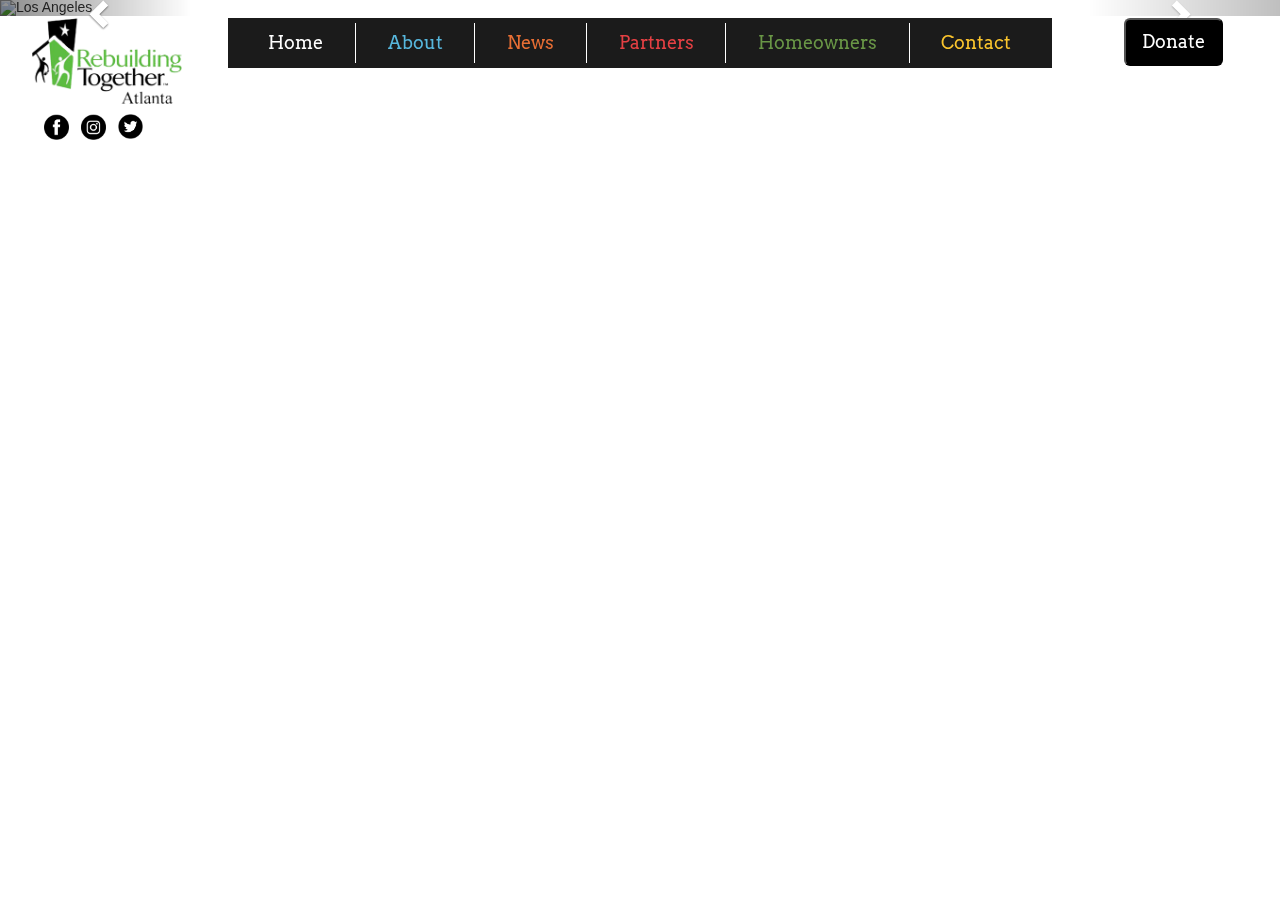
==== index.html @ 1a8e3080 "More changes to index.html and index.css" ====
<!-- start of header section that will be replaced with
a header.php wordpress thing when I we change these html pages into php -->
<!DOCTYPE html>
<html>
<head>
    <title>Rebuilding Together</title>
    <meta charset="utf-8">
    <meta name="viewport" content="width=device-width, initial-scale=1">
    <link rel="icon" href="./img/favicon.png" title="Logo">
    <link href="https://fonts.googleapis.com/css?family=Arvo:400,700" rel="stylesheet">
    <link rel="stylesheet" href="https://maxcdn.bootstrapcdn.com/bootstrap/3.3.7/css/bootstrap.min.css">
    <link rel="stylesheet" href="css/index.css" type="text/css"/>
    <script src="https://ajax.googleapis.com/ajax/libs/jquery/3.2.1/jquery.min.js"></script>
    <script src="https://maxcdn.bootstrapcdn.com/bootstrap/3.3.7/js/bootstrap.min.js"></script>
    <script type="text/javascript" src="js/index.js"></script>
</head>
<body>
    <header>
        <div class="row" id="navrow">
            <div class="col-sm-2">
                <div id="logo-social">
                    <img src="img/clearlogo.png" id="logo">
                    <a href="https://www.facebook.com/RTAtlanta/"><img src="img/facebook.png"  class="social_media"></a>
                    <a href="https://www.instagram.com/RTAtlanta/"><img src="img/instagram.png" class="social_media"></a>
                    <a href="https://twitter.com/rtatlanta"><img src="img/twitter.png" class="social_media"></a>
                </div>
            </div>
            <div class="col-sm-8">
                <nav class="navbar" id="navbar">
                    <div class="container-fluid">
                        <div class="navbar-header" style="display: none">
                            <div class="row" style="margin-left: 5.5vw; width: 150px; height: auto" id="sm_photos">
                                <a href="https://www.facebook.com/RTAtlanta/"><img src="img/facebook.png"  class="social_media"></a>
                                <a href="https://www.instagram.com/RTAtlanta/"><img src="img/instagram.png" class="social_media"></a>
                                <a href="https://twitter.com/rtatlanta"><img src="img/twitter.png" class="social_media"></a>
                            </div>
                        </div>
                        <!-- <img src="img/rebuildingtogetheratlantalogo.png" id="mobile-logo"> -->
                        <button type="button" class="navbar-toggle" data-toggle="collapse" id="burger" data-target="#navMenu">
                            <span class="icon-bar"></span>
                            <span class="icon-bar"></span>
                            <span class="icon-bar"></span>
                        </button>
                    </div>
                    <div class="collapse navbar-collapse" id="navMenu">
                        <ul class="nav navbar-nav">
                            <li><a href="index.html" class="home">Home</a></li>
                            <li class="divider"></li>
                            <li class="dropdown">
                                <a href="about-us.html" class="about">About</a>
                                <ul class="dropdown-menu">
                                    <li><a href="#">Safe and Healthy Homes</a></li>
                                    <li><a href="#">Board of Directors</a></li>
                                </ul>
                            </li>
                            <li class="divider"></li>
                            <li><a href="news.html" class="news">News</a></li>
                            <li class="divider"></li>
                            <li class="dropdown">
                                <a href="partners.html" class="partners">Partners</a>
                                <ul class="dropdown-menu">
                                    <li><a href="#">Corporate Partners</a></li>
                                    <li><a href="#">Become a Partner</a></li>
                                </ul>
                            </li>
                            <li class="divider"></li>
                            <li class="dropdown">
                                <a href="homeowners.html" class="homeowners">Homeowners</a>
                                <ul class="dropdown-menu">
                                    <li><a href="#">Meet the Faces</a></li>
                                    <li><a href="#">Application</a></li>
                                </ul>
                            </li>
                            <li class="divider"></li>
                            <li><a href="contact.html" class="contact">Contact</a></li>
                        </ul>
                    </div>
                </nav>
            </div>
            <div class="col-sm-2 text-center">
                <button type="button" class="btn-lg" id="donate-button">Donate</button>
            </div>
        </div>
        <!-- <h1 class="backsplashtext news">News</h1> -->
        <!-- <img src="img/Background.png" id="background"> -->
        <div class="carousel">
            <!-- <h2>Carousel Example</h2>   -->
            <div id="myCarousel" class="carousel slide" data-ride="carousel">
                <!-- Indicators -->
                <ol class="carousel-indicators">
                    <li data-target="#myCarousel" data-slide-to="0" class="active"></li>
                    <li data-target="#myCarousel" data-slide-to="1"></li>
                    <li data-target="#myCarousel" data-slide-to="2"></li>
                </ol>

                <!-- Wrapper for slides -->
                <div class="carousel-inner">
                    <div class="item active">
                        <img src="img/home1.png" alt="Los Angeles" style="width:100%;">
                    </div>

                    <div class="item">
                        <img src="img/news_bg.png" alt="Chicago" style="width:100%;">
                    </div>
                
                    <div class="item">
                        <img src="ny.jpg" alt="New york" style="width:100%;">
                    </div>
                </div>

                <!-- Left and right controls -->
                <a class="left carousel-control" href="#myCarousel" data-slide="prev">
                    <span class="glyphicon glyphicon-chevron-left"></span>
                    <span class="sr-only">Previous</span>
                </a>
                <a class="right carousel-control" href="#myCarousel" data-slide="next">
                    <span class="glyphicon glyphicon-chevron-right"></span>
                    <span class="sr-only">Next</span>
                </a>
            </div>
        </div>
    </header>
</body>
</html>
---- css/index.css ----
/*
    Theme Name: GT Bits of Good
    Author: GT Bits of Good
    Description: Theme for Rebuilding Together Atlanta
    ******************************************************************
    I think I will eventually have to compile these css files into one
    monolithic css file, so try to be as specific as possible when referencing
    tags (use id's and classes instead of just refering to all tags of a certain
    type whenever possible.)
*/

#logo-social {
    margin: auto;
    width: 150px;
}
/* Color definitions */

a.home {
    color: #FFFFFF;
}
a.about {
    color: #57B7DD;
}
a.news {
    color: #E76E34;
}
a.partners {
    color: #E44043;
}
a.homeowners {
    color: #699646;
}
a.contact {
    color: #FBC52D;
}

#navbar {
    border: 0;
    border-radius: 0;
    background-color: #1B1B1B;
    font-family: "Arvo", Courier;
    font-weight: 500;
    font-size: 1.3em;
}

header {
    position: relative;
}


.news-section {
    float: left;
}
.twitter {
    float: right;
}

.carousel {
    width: 100%;
    padding: 0;
}

#navrow {
    position: absolute;
    z-index: 3;
    width: 100%;
    margin: 2vh 0px 0px 0px;
}
#background {
    width: 100%;
}
#greenBar {
    width: 100%;
}
#meetOurPartners {
    margin: auto;
    text-align: center;
    color: red;
}

.backsplash {
    max-width: 100%;
    position: relative;
    text-align: center;
    color: black;
}

/* backsplash title text*/
.backsplashtext {
    position: absolute;
    top: 50%;
    left: 50%;
    transform: translate(-50%, -50%);
    font-family: "Arvo", Courier, serif;
    font-size: 7vw;
    text-decoration: none;
}
.backsplashtext.news {
    border-bottom: 5px solid #E76E34;
    border-top: 5px solid #E76E34;
}

.headerbox {
    position: relative;
}
.navbar .navbar-nav {
    display: flex;
    float: none;
    vertical-align: top;
}
.navbar-collapse {
    padding: 0px;
}
nav ul {
    justify-content: space-around;
}
.divider {
    margin: 5px 0px 5px 0px;
    border-left: 1px solid #FFFFFF;
}
#donate-button {
    font-family: "Arvo";
    margin-left: auto;
    margin-right: auto;
    background-color: black;
    color: white;
}
#logo {
    /*float: left;*/
    
    width: inherit;
}
/*li:not(:last-child) {
    border-right:solid 1px #fff; // This will not give border to last li element
}*/

.social_media {
    margin-top: 10px;
    float: left;
    height: auto;
    width: 25px;
    margin-left: 12px;
    /*position: fixed;*/
}
@media (max-width: 768px) {
    header {
        margin-top: 0px;
    }
    .navbar-header {
        float: none;
    }
    .navbar-toggle {
        display: block;
    }
    .navbar-collapse {
        border-top: 1px solid transparent;
        box-shadow: inset 0 1px 0 rgba(255, 255, 255, 0.1);
    }
    .navbar-collapse.collapse {
        display: none!important;
    }
    .navbar-nav {
        float: none!important;
        margin: 7.5px -15px;
    }
    .navbar-nav>li {
        float: none;
    }
    .navbar-nav>li>a {
        padding-top: 10px;
        padding-bottom: 10px;
    }
    .navbar-text {
        float: none;
        margin: 15px 0;
    }
    /* since 3.1.0 */
    
    .navbar-collapse.collapse.in {
        display: block!important;
    }
    .collapsing {
        overflow: hidden!important;
    }
    #logo,
    #donate_button,
    .social_media {
        display: none;
    }
    .navbar .navbar-nav {
        display: block;
        margin: 0px;
    }
    #navbar {
        margin: 0;
        background-color: white;
    }
    #navMenu {
        background-color: black;
    }
    #burger {
        margin-top: 20px;
        background-color: black;
    }
}
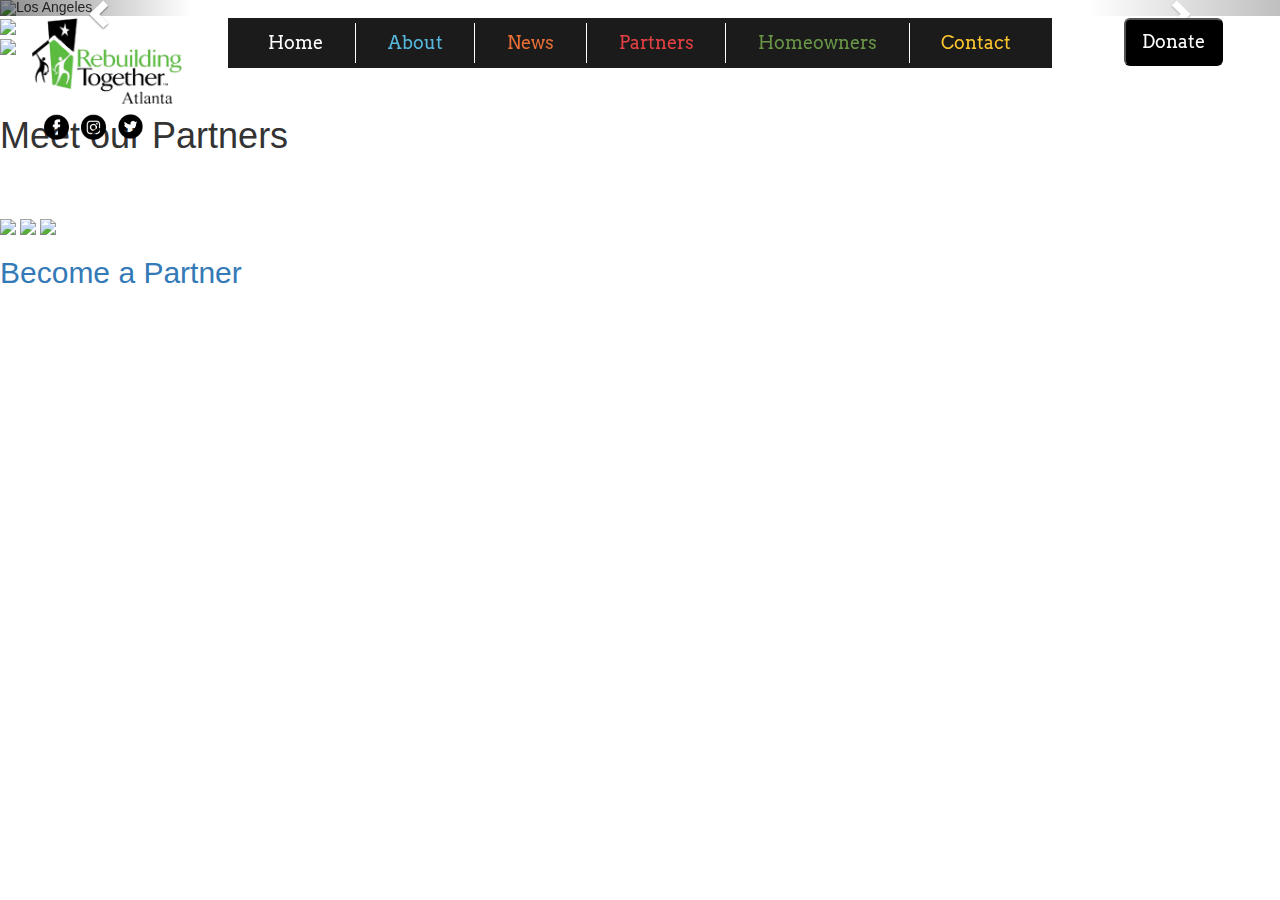
==== commit 971a5e2c: "Update index.html" ====
--- a/index.html
+++ b/index.html
@@ -120,5 +120,27 @@
             </div>
         </div>
     </header>
+   
+    <div>
+        <img src="img/HomeBackground.png" id="background">
+    </div>
+    <div>
+        <img src="img/greenBar.png" id="greenBar">
+    </div>
+    <div>
+        <p><br></br></p>
+        <h1 class="redheaders">Meet our Partners</h2>
+        <p><br></br></p>
+    </div>
+    <div id="partnersLinks">
+        <a href="https://www.homedepot.com/" target="_blank"><img src="img/HomeDepot_Logo.png"> </a>
+        <a href="https://www.cbre.us/" target="_blank"><img src="img/CBRE_Logo.png"> </a>
+        <a href="http://www.walshgroup.com/" target="_blank"><img src="img/Archer_Western_Logo.png"> </a>
+    </div>
+    <div id="BecomeAPartner">
+        <a href="#"><h2>Become a Partner</h2></a>
+    </div>
+    <div id="bottomofpage">
+    </div>
 </body>
 </html>
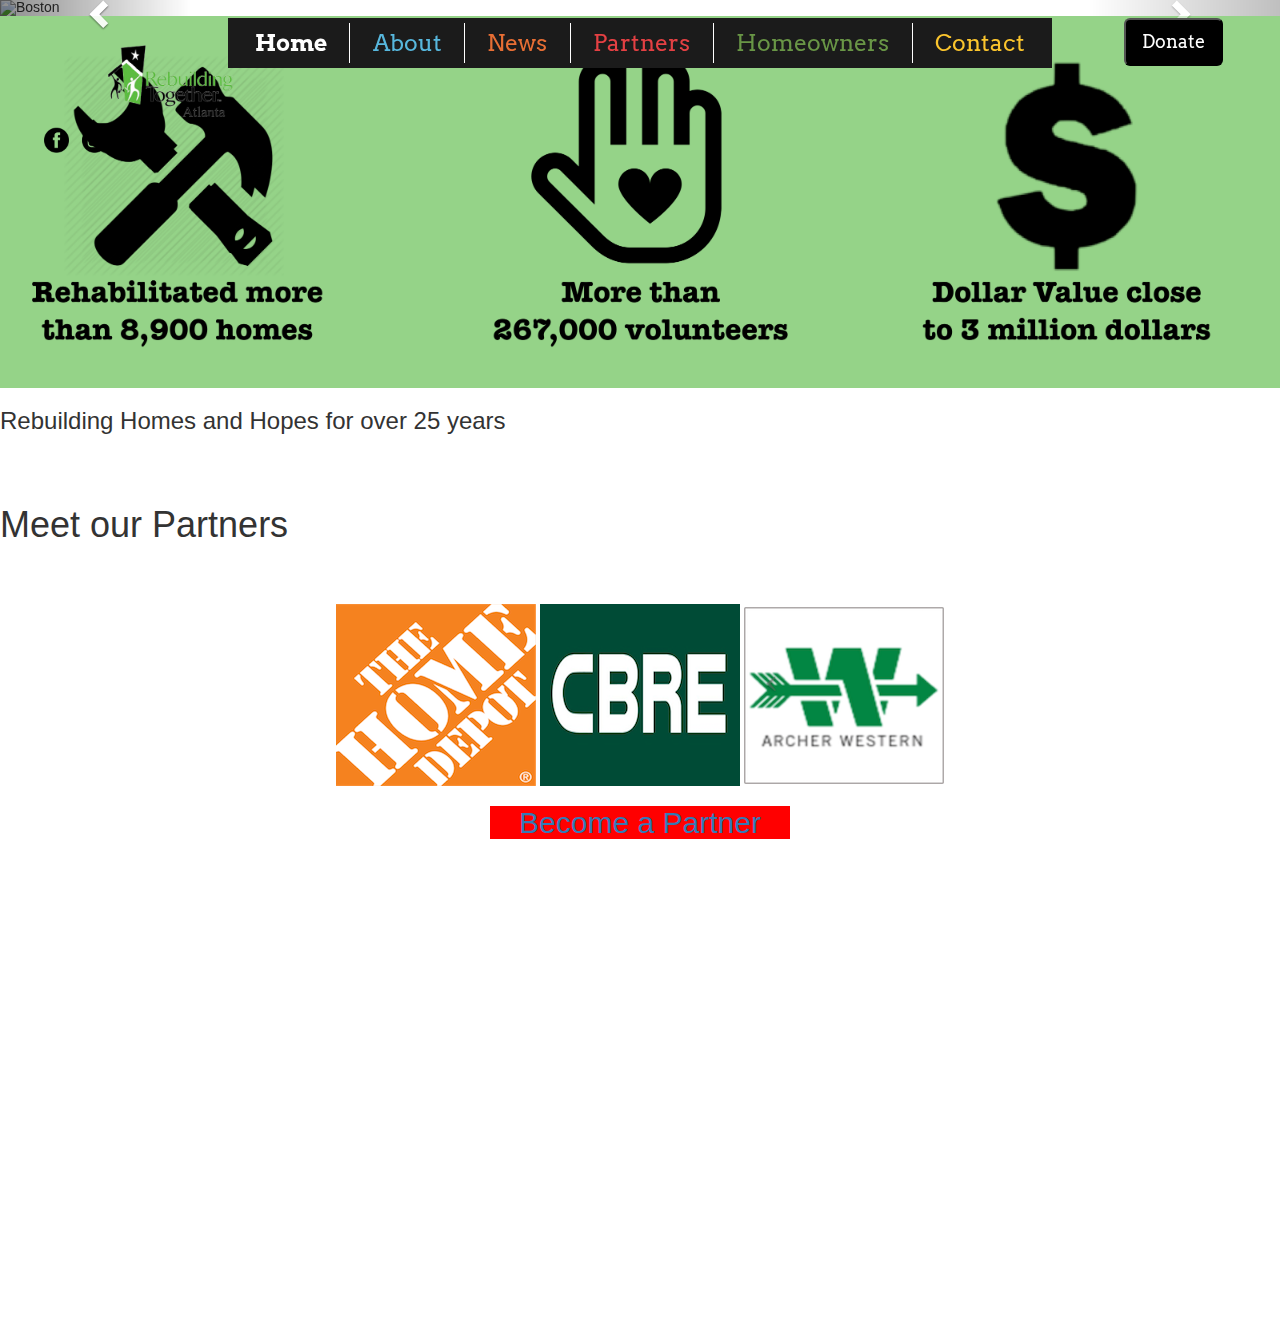
==== commit 4b2d12ce: "Update index.html" ====
--- a/index.html
+++ b/index.html
@@ -44,7 +44,7 @@
                     </div>
                     <div class="collapse navbar-collapse" id="navMenu">
                         <ul class="nav navbar-nav">
-                            <li><a href="index.html" class="home">Home</a></li>
+                            <li><a href="index.html" class="home" style="font-weight: bold;">Home</a></li>
                             <li class="divider"></li>
                             <li class="dropdown">
                                 <a href="about-us.html" class="about">About</a>
@@ -96,15 +96,15 @@
                 <!-- Wrapper for slides -->
                 <div class="carousel-inner">
                     <div class="item active">
-                        <img src="img/home1.png" alt="Los Angeles" style="width:100%;">
+                        <img src="img/rebuilding-together-image-home.png" alt="Boston" style="width:100%;">
                     </div>
 
                     <div class="item">
                         <img src="img/news_bg.png" alt="Chicago" style="width:100%;">
                     </div>
-                
+
                     <div class="item">
-                        <img src="ny.jpg" alt="New york" style="width:100%;">
+                        <img src="img/Background.png" alt="Los Angeles" style="width:100%;">
                     </div>
                 </div>
 
@@ -120,16 +120,19 @@
             </div>
         </div>
     </header>
-   
-    <div>
+
+    <!-- <div>
         <img src="img/HomeBackground.png" id="background">
-    </div>
+    </div> -->
     <div>
         <img src="img/greenBar.png" id="greenBar">
     </div>
     <div>
+        <h3 id="homepageTitleOnImage">Rebuilding Homes and Hopes for over 25 years</h3>
+    </div>
+    <div>
         <p><br></br></p>
-        <h1 class="redheaders">Meet our Partners</h2>
+        <h1 class="meetOurPartners">Meet our Partners</h2>
         <p><br></br></p>
     </div>
     <div id="partnersLinks">
--- a/css/index.css
+++ b/css/index.css
@@ -202,4 +202,95 @@
         margin-top: 20px;
         background-color: black;
     }
-}+}
+
+nav ul {
+  list-style: none;
+  margin: 0 2px;
+  margin-top: 0;
+  padding: 0;
+  display: flex;
+  justify-content: space-around;
+  font-size: 125%;
+}
+
+#donate_button {
+    float: right;
+    margin: 4vh 8vw;
+    background-color: black;
+    color: white;
+}
+
+#logo {
+    float: left;
+    width: 125px;
+    height: auto;
+    margin: 3vh 6vw 0vh 6vw;
+}
+
+
+.social_media {
+    margin-top: 10px;
+    float: left;
+    height: auto;
+    width: 25px;
+    margin-left: 1vw;
+}
+
+
+
+
+#background {
+
+    width: 100%;
+
+
+}
+
+
+#greenBar {
+    margin: auto;
+    width: 100%;
+
+}
+
+
+.redheaders {
+
+    margin: auto;
+
+    text-align: center;
+
+    color: red;
+
+    font-size: 50px;
+
+}
+
+#celebrating25 {
+
+    margin-top: 50px;
+    margin-bottom: 50px;
+    text-align: center;
+
+    color: red;
+
+    font-size: 80px;
+}
+
+#partnersLinks {
+    text-align: center;
+    margin: 10px;
+
+}
+#BecomeAPartner {
+    background-color: red;
+    text-align: center;
+    margin: auto;
+    max-width: 300px;
+
+}
+
+#bottomofpage {
+    margin-bottom: 500px;
+}
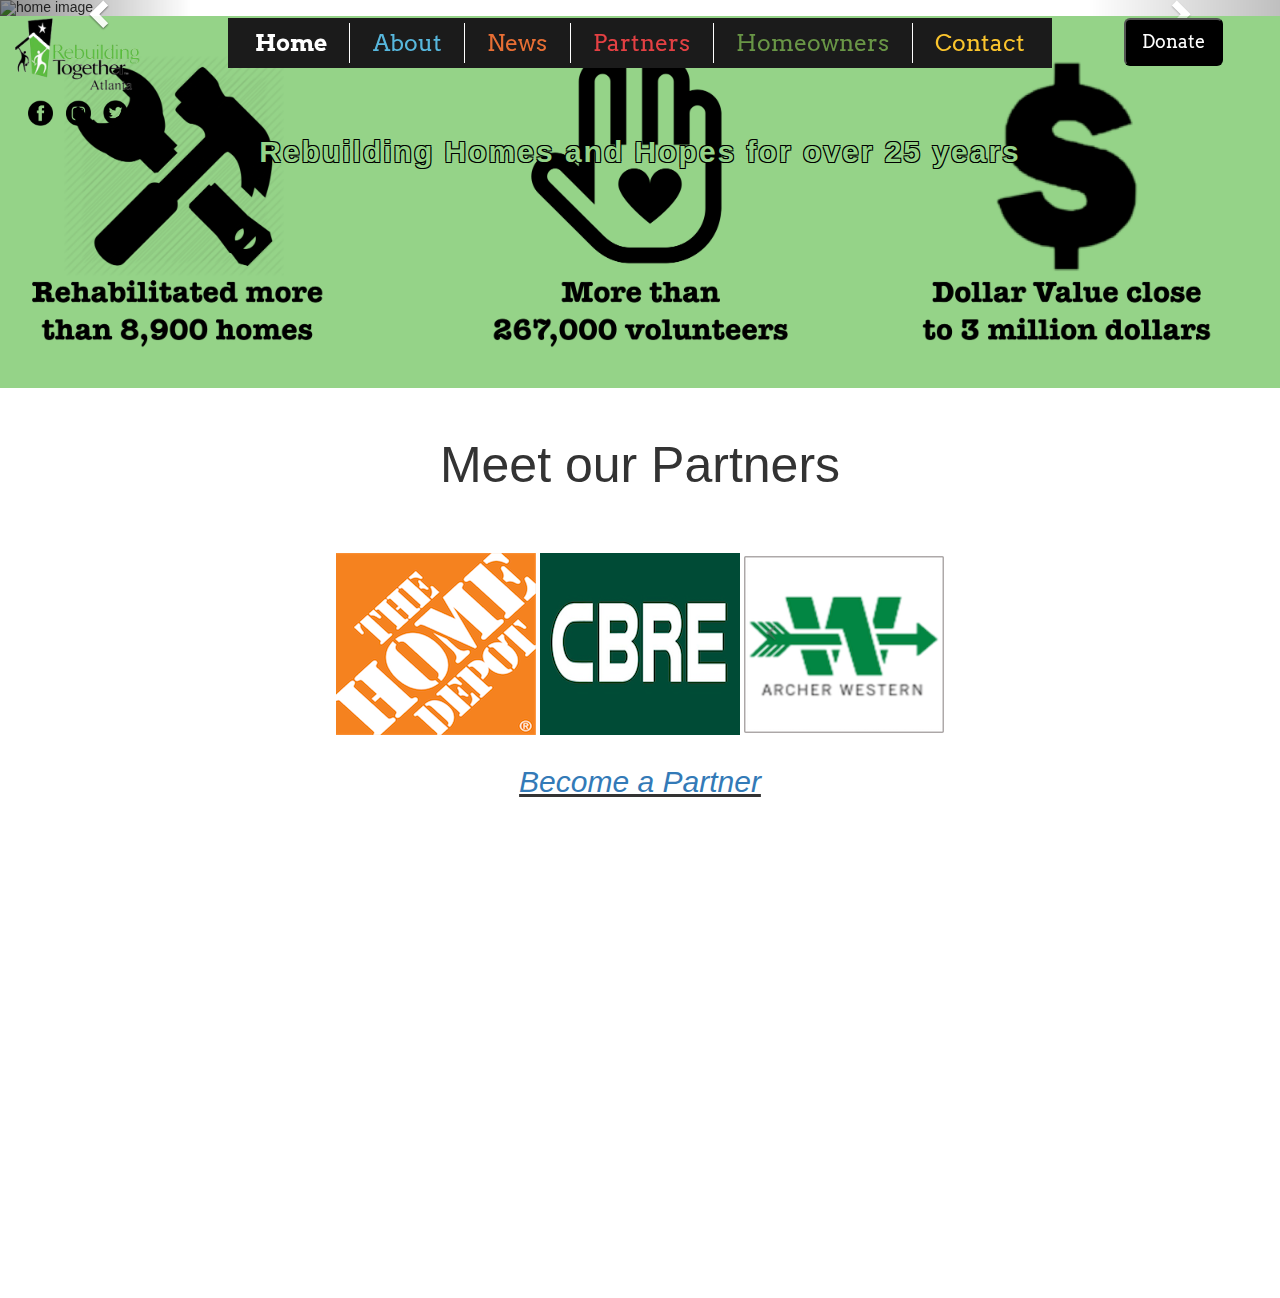
==== commit a5f381fb: "improved responsiveness" ====
--- a/index.html
+++ b/index.html
@@ -25,7 +25,7 @@
                     <a href="https://twitter.com/rtatlanta"><img src="img/twitter.png" class="social_media"></a>
                 </div>
             </div>
-            <div class="col-sm-8">
+            <div class="col-lg-8">
                 <nav class="navbar" id="navbar">
                     <div class="container-fluid">
                         <div class="navbar-header" style="display: none">
@@ -46,39 +46,25 @@
                         <ul class="nav navbar-nav">
                             <li><a href="index.html" class="home" style="font-weight: bold;">Home</a></li>
                             <li class="divider"></li>
-                            <li class="dropdown">
-                                <a href="about-us.html" class="about">About</a>
-                                <ul class="dropdown-menu">
-                                    <li><a href="#">Safe and Healthy Homes</a></li>
-                                    <li><a href="#">Board of Directors</a></li>
-                                </ul>
-                            </li>
+                            <li><a href="about-us.html" class="about">About</a></li>
                             <li class="divider"></li>
                             <li><a href="news.html" class="news">News</a></li>
                             <li class="divider"></li>
-                            <li class="dropdown">
-                                <a href="partners.html" class="partners">Partners</a>
-                                <ul class="dropdown-menu">
-                                    <li><a href="#">Corporate Partners</a></li>
-                                    <li><a href="#">Become a Partner</a></li>
-                                </ul>
-                            </li>
+                            <li><a href="partners.html" class="partners">Partners</a></li>
                             <li class="divider"></li>
-                            <li class="dropdown">
-                                <a href="homeowners.html" class="homeowners">Homeowners</a>
-                                <ul class="dropdown-menu">
-                                    <li><a href="#">Meet the Faces</a></li>
-                                    <li><a href="#">Application</a></li>
-                                </ul>
-                            </li>
+                            <li><a href="homeowners.html" class="homeowners">Homeowners</a></li>
                             <li class="divider"></li>
                             <li><a href="contact.html" class="contact">Contact</a></li>
                         </ul>
                     </div>
                 </nav>
             </div>
-            <div class="col-sm-2 text-center">
-                <button type="button" class="btn-lg" id="donate-button">Donate</button>
+            <div class="col-sm-2 text-center" id="donate">
+                <form action="https://Simplecheckout.authorize.net/payment/CatalogPayment.aspx" method="post" name="PrePage">
+                    <input name="LinkId" type="hidden" value="9c90dbcf-d54f-4571-8c69-280c14cbbba3">
+                    <button type="submit" class="btn-lg" id="donate-button">Donate</button>
+                    <!-- <input src="//content.authorize.net/images/donate-gold.gif" type="image"> -->
+                </form>
             </div>
         </div>
         <!-- <h1 class="backsplashtext news">News</h1> -->
@@ -96,15 +82,15 @@
                 <!-- Wrapper for slides -->
                 <div class="carousel-inner">
                     <div class="item active">
-                        <img src="img/rebuilding-together-image-home.png" alt="Boston" style="width:100%;">
+                        <img src="img/rebuilding-together-image-home.png" alt="home image" style="width:100%;">
                     </div>
 
                     <div class="item">
-                        <img src="img/news_bg.png" alt="Chicago" style="width:100%;">
+                        <img src="img/news_bg.png" alt="people working" style="width:100%;">
                     </div>
 
                     <div class="item">
-                        <img src="img/Background.png" alt="Los Angeles" style="width:100%;">
+                        <img src="img/Background.png" alt="people working" style="width:100%;">
                     </div>
                 </div>
 
@@ -118,6 +104,9 @@
                     <span class="sr-only">Next</span>
                 </a>
             </div>
+            <div class="titleText">
+                <h2 id="homepageTitleOnImage">Rebuilding Homes and Hopes for over 25 years</h2>
+            </div>
         </div>
     </header>
 
@@ -126,9 +115,6 @@
     </div> -->
     <div>
         <img src="img/greenBar.png" id="greenBar">
-    </div>
-    <div>
-        <h3 id="homepageTitleOnImage">Rebuilding Homes and Hopes for over 25 years</h3>
     </div>
     <div>
         <p><br></br></p>
--- a/css/index.css
+++ b/css/index.css
@@ -9,6 +9,7 @@
     type whenever possible.)
 */
 
+
 #logo-social {
     margin: auto;
     width: 150px;
@@ -33,6 +34,20 @@
 a.contact {
     color: #FBC52D;
 }
+
+/*li:hover {
+    background-color: RED;
+    color: RED;
+}*/
+
+.navbar .nav li > a:hover {
+    text-decoration: underline;
+    background-color: transparent;
+}
+
+/*.nav li:hover{background-color: black}*/
+
+.nav li:hover { color: BLACK !important; }
 
 #navbar {
     border: 0;
@@ -127,7 +142,7 @@
 }
 #logo {
     /*float: left;*/
-    
+
     width: inherit;
 }
 /*li:not(:last-child) {
@@ -142,7 +157,7 @@
     margin-left: 12px;
     /*position: fixed;*/
 }
-@media (max-width: 768px) {
+@media (max-width: 1200px) {
     header {
         margin-top: 0px;
     }
@@ -175,7 +190,7 @@
         margin: 15px 0;
     }
     /* since 3.1.0 */
-    
+
     .navbar-collapse.collapse.in {
         display: block!important;
     }
@@ -193,15 +208,27 @@
     }
     #navbar {
         margin: 0;
-        background-color: white;
+        background-color: transparent;
     }
     #navMenu {
         background-color: black;
     }
+
     #burger {
-        margin-top: 20px;
+        margin-top: 0;
+        color: black;
         background-color: black;
-    }
+        float: right;
+    }
+    .icon-bar {
+        /*margin-top: 20px;*/
+        color: black;
+        background-color: #94D388;
+    }
+}
+
+a:hover {
+    text-decoration: underline;
 }
 
 nav ul {
@@ -225,7 +252,6 @@
     float: left;
     width: 125px;
     height: auto;
-    margin: 3vh 6vw 0vh 6vw;
 }
 
 
@@ -238,8 +264,6 @@
 }
 
 
-
-
 #background {
 
     width: 100%;
@@ -255,13 +279,12 @@
 }
 
 
-.redheaders {
-
-    margin: auto;
-
-    text-align: center;
-
-    color: red;
+.meetOurPartners {
+
+    margin: auto;
+
+    text-align: center;
+
 
     font-size: 50px;
 
@@ -281,16 +304,35 @@
 #partnersLinks {
     text-align: center;
     margin: 10px;
+    padding: 10px;
 
 }
 #BecomeAPartner {
-    background-color: red;
+    /*background-color: red;*/
+    font-style: italic;
     text-align: center;
     margin: auto;
     max-width: 300px;
+    text-decoration: underline;
 
 }
 
 #bottomofpage {
     margin-bottom: 500px;
 }
+
+#homepageTitleOnImage {
+    position: absolute;
+    color: #94D388;
+    font-weight: bold;
+    text-align: center;
+    margin: auto;
+    top: 135px;
+    width: 100%;
+    text-shadow:
+		-1px -1px 0 #000,
+		1px -1px 0 #000,
+		-1px 1px 0 #000,
+		1px 1px 0 #000;
+    letter-spacing: 2px;
+}
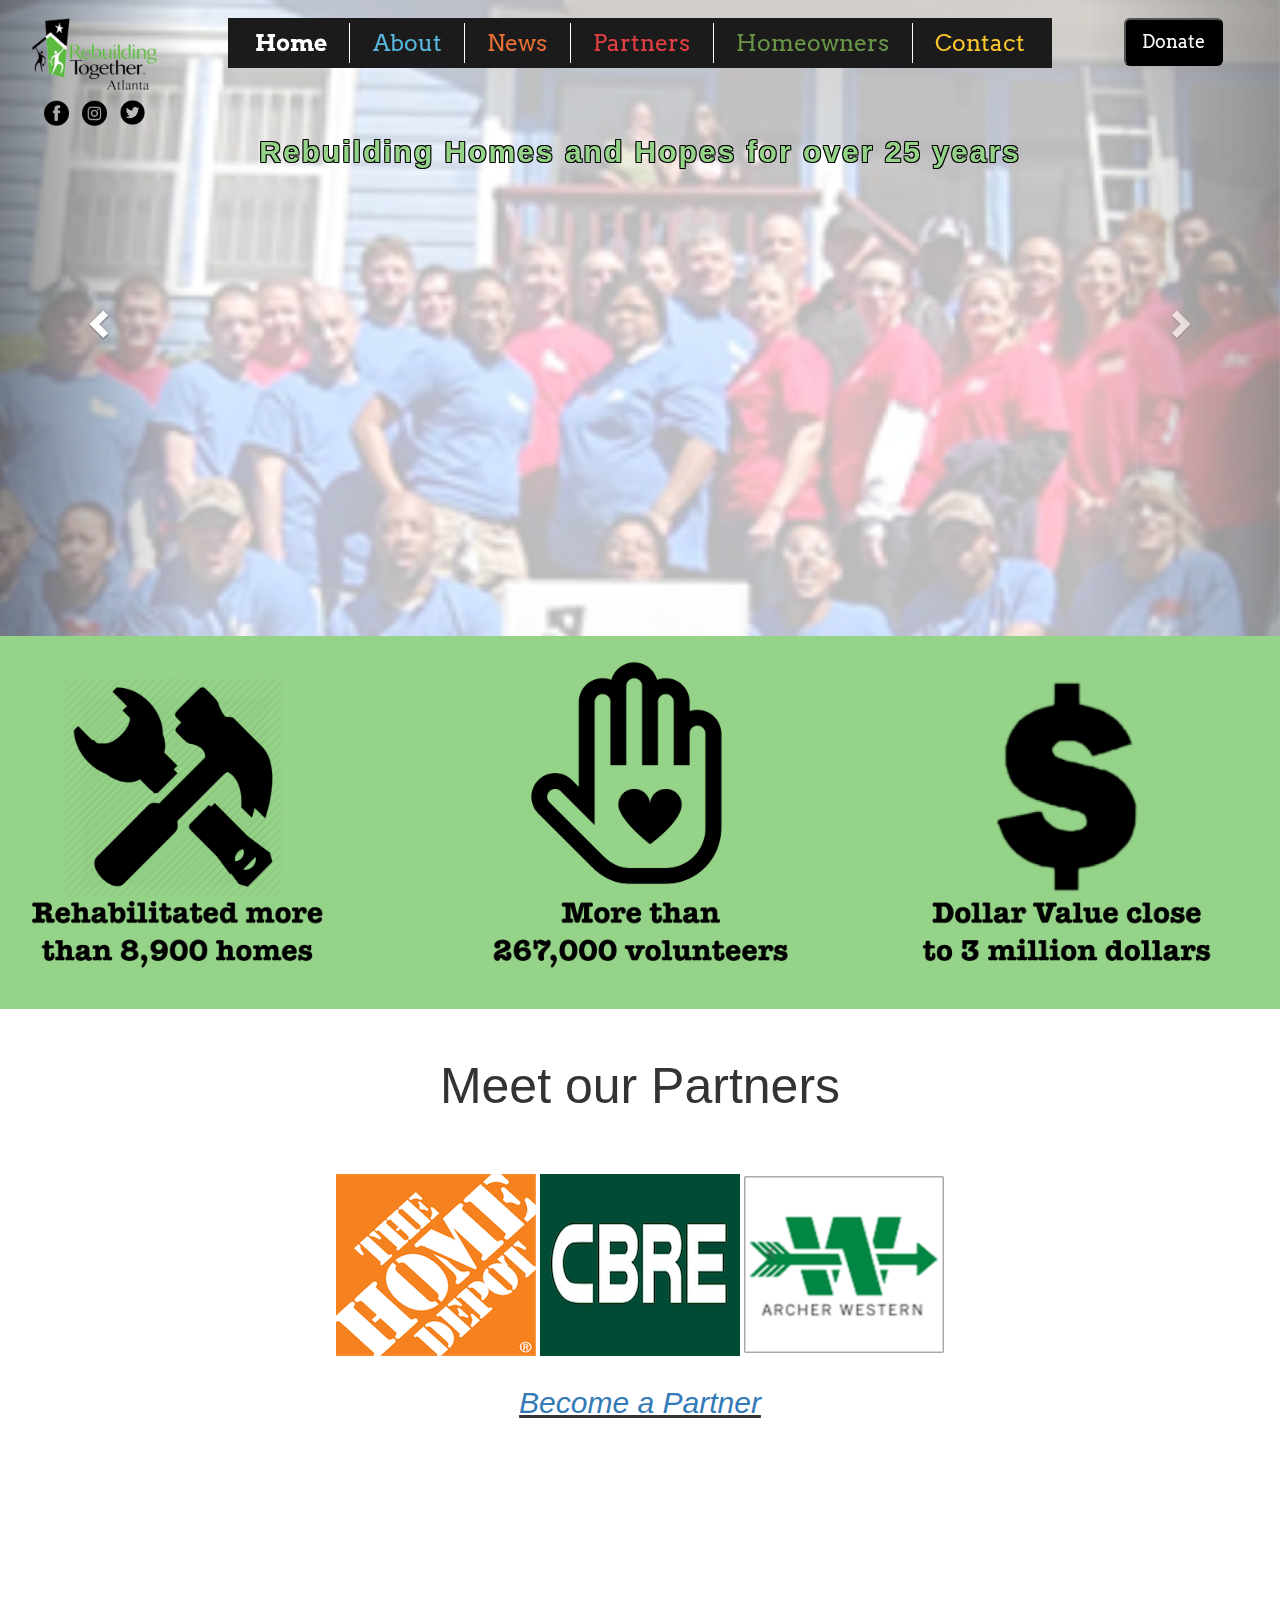
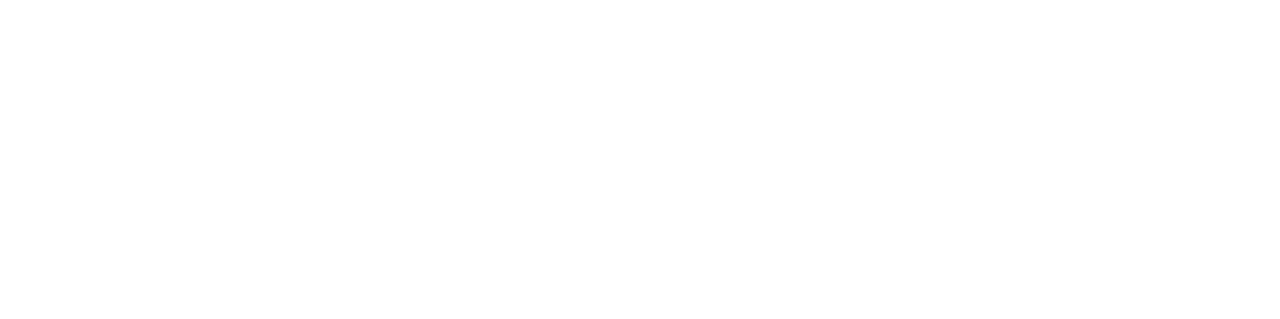
==== commit e5402881: "Update index.html" ====
--- a/index.html
+++ b/index.html
@@ -82,15 +82,19 @@
                 <!-- Wrapper for slides -->
                 <div class="carousel-inner">
                     <div class="item active">
-                        <img src="img/rebuilding-together-image-home.png" alt="home image" style="width:100%;">
+                        <img src="img/Background.png" alt="people working" style="width:100%;">
                     </div>
 
                     <div class="item">
-                        <img src="img/news_bg.png" alt="people working" style="width:100%;">
+                        <img src="img/blueShirtsImage.png" alt="people working" style="width:100%;">
                     </div>
 
                     <div class="item">
-                        <img src="img/Background.png" alt="people working" style="width:100%;">
+                        <img src="img/cbreImageForCarousel.png" alt="home image" style="width:100%;">
+                    </div>
+                    
+                    <div class="item">
+                        <img src="img/anotherCarouselImage.png" alt="home image" style="width:100%;">
                     </div>
                 </div>
 
--- a/css/index.css
+++ b/css/index.css
@@ -225,6 +225,12 @@
         color: black;
         background-color: #94D388;
     }
+    #donate {
+        display: none;
+    }
+    #logo-social {
+        display: none;
+    }
 }
 
 a:hover {
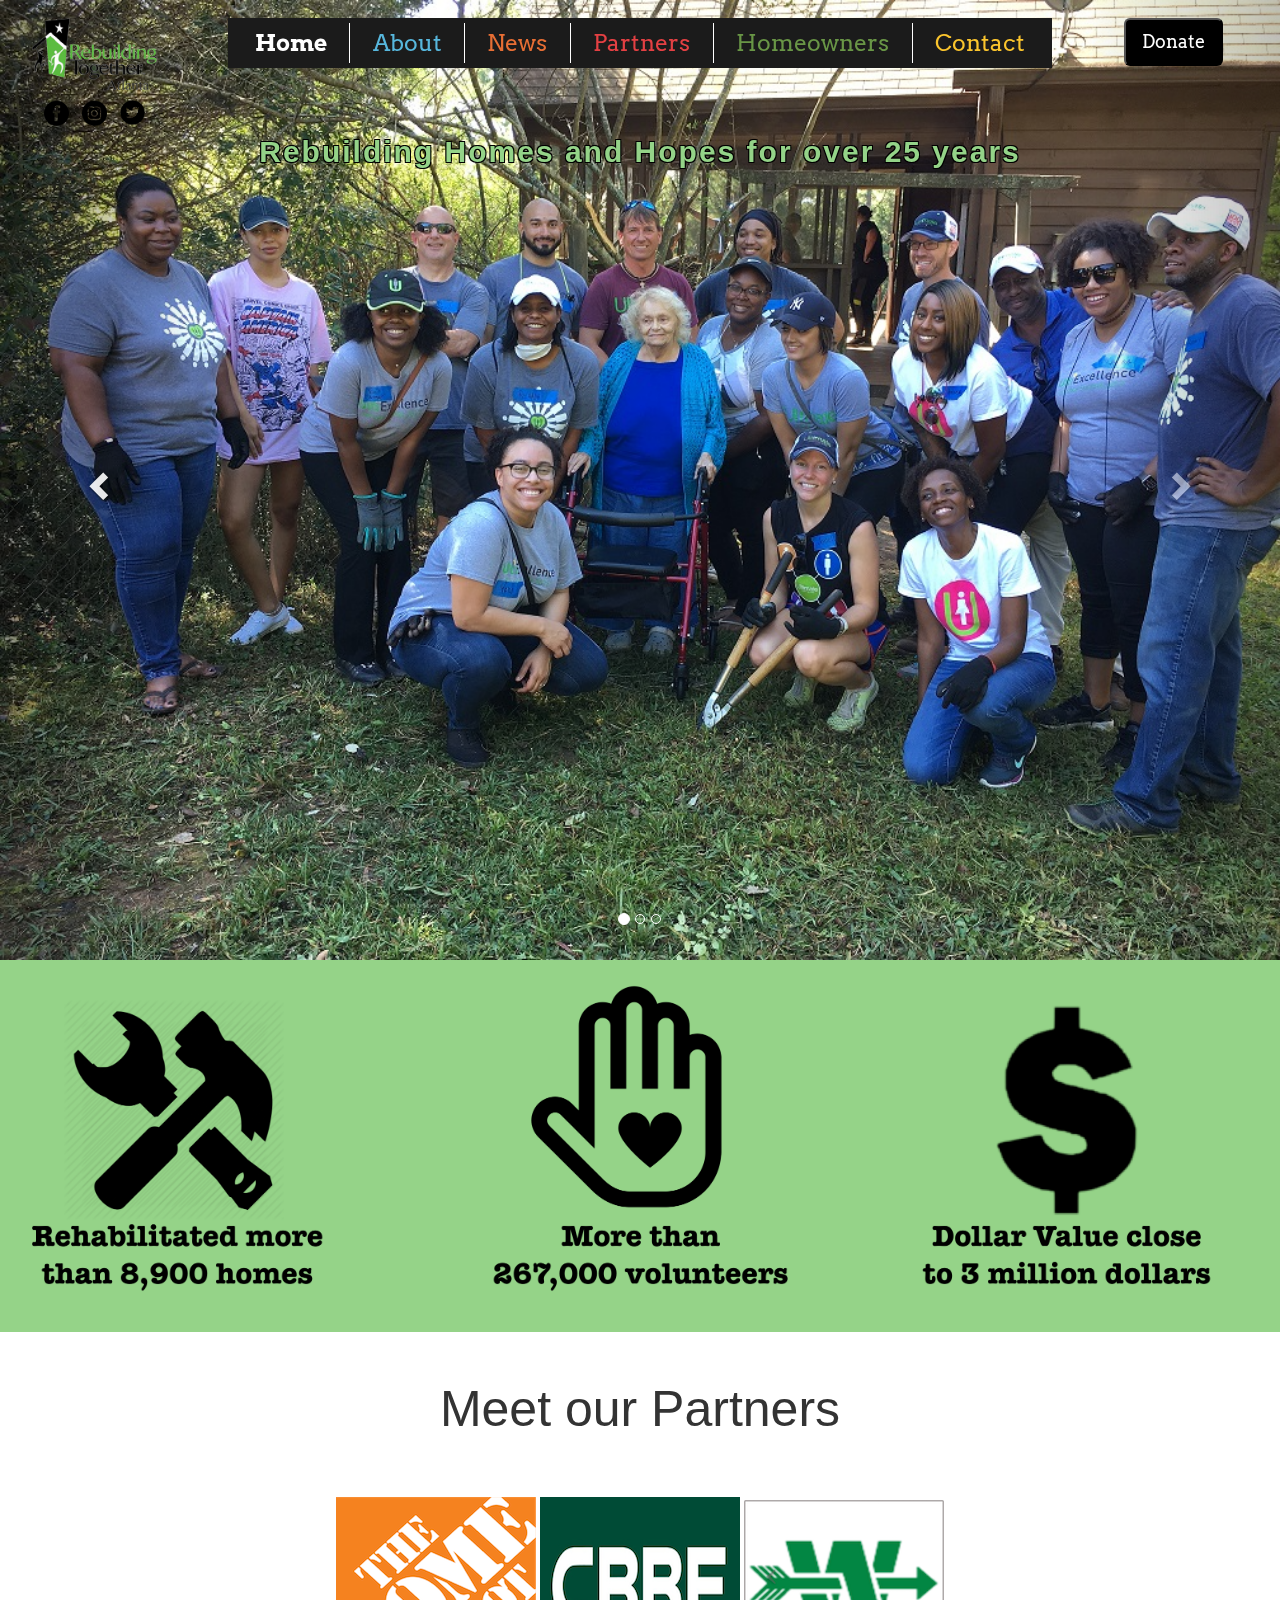
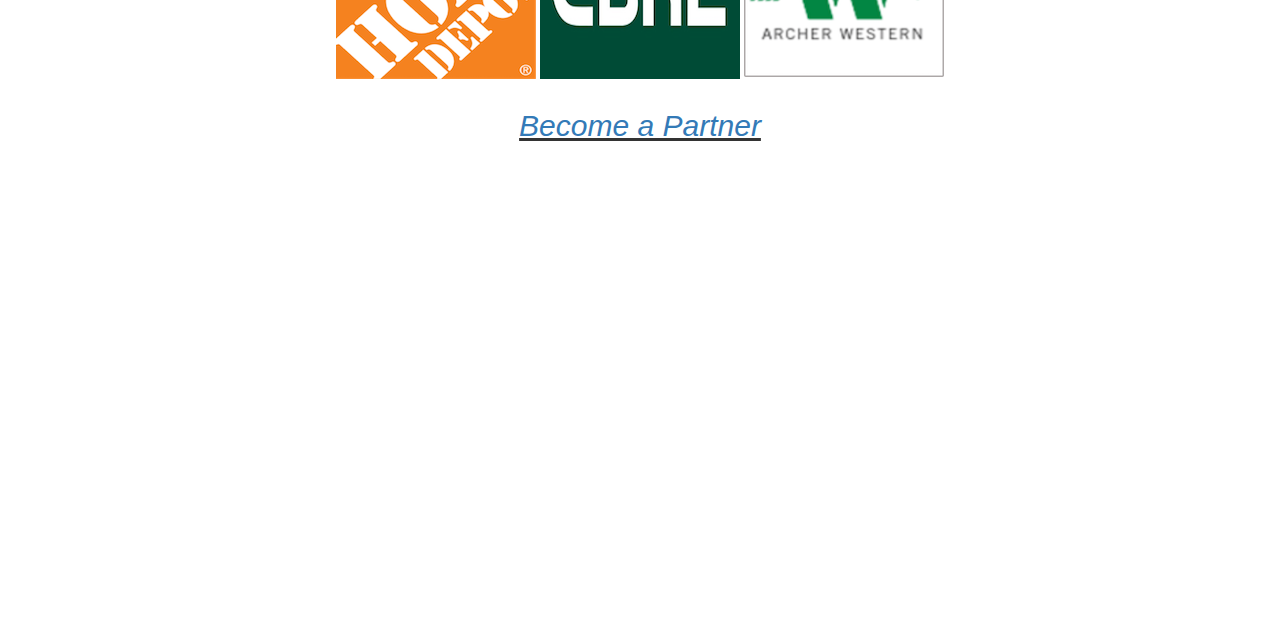
==== commit 29766efb: "Update index.html" ====
--- a/index.html
+++ b/index.html
@@ -82,10 +82,6 @@
                 <!-- Wrapper for slides -->
                 <div class="carousel-inner">
                     <div class="item active">
-                        <img src="img/Background.png" alt="people working" style="width:100%;">
-                    </div>
-
-                    <div class="item">
                         <img src="img/blueShirtsImage.png" alt="people working" style="width:100%;">
                     </div>
 
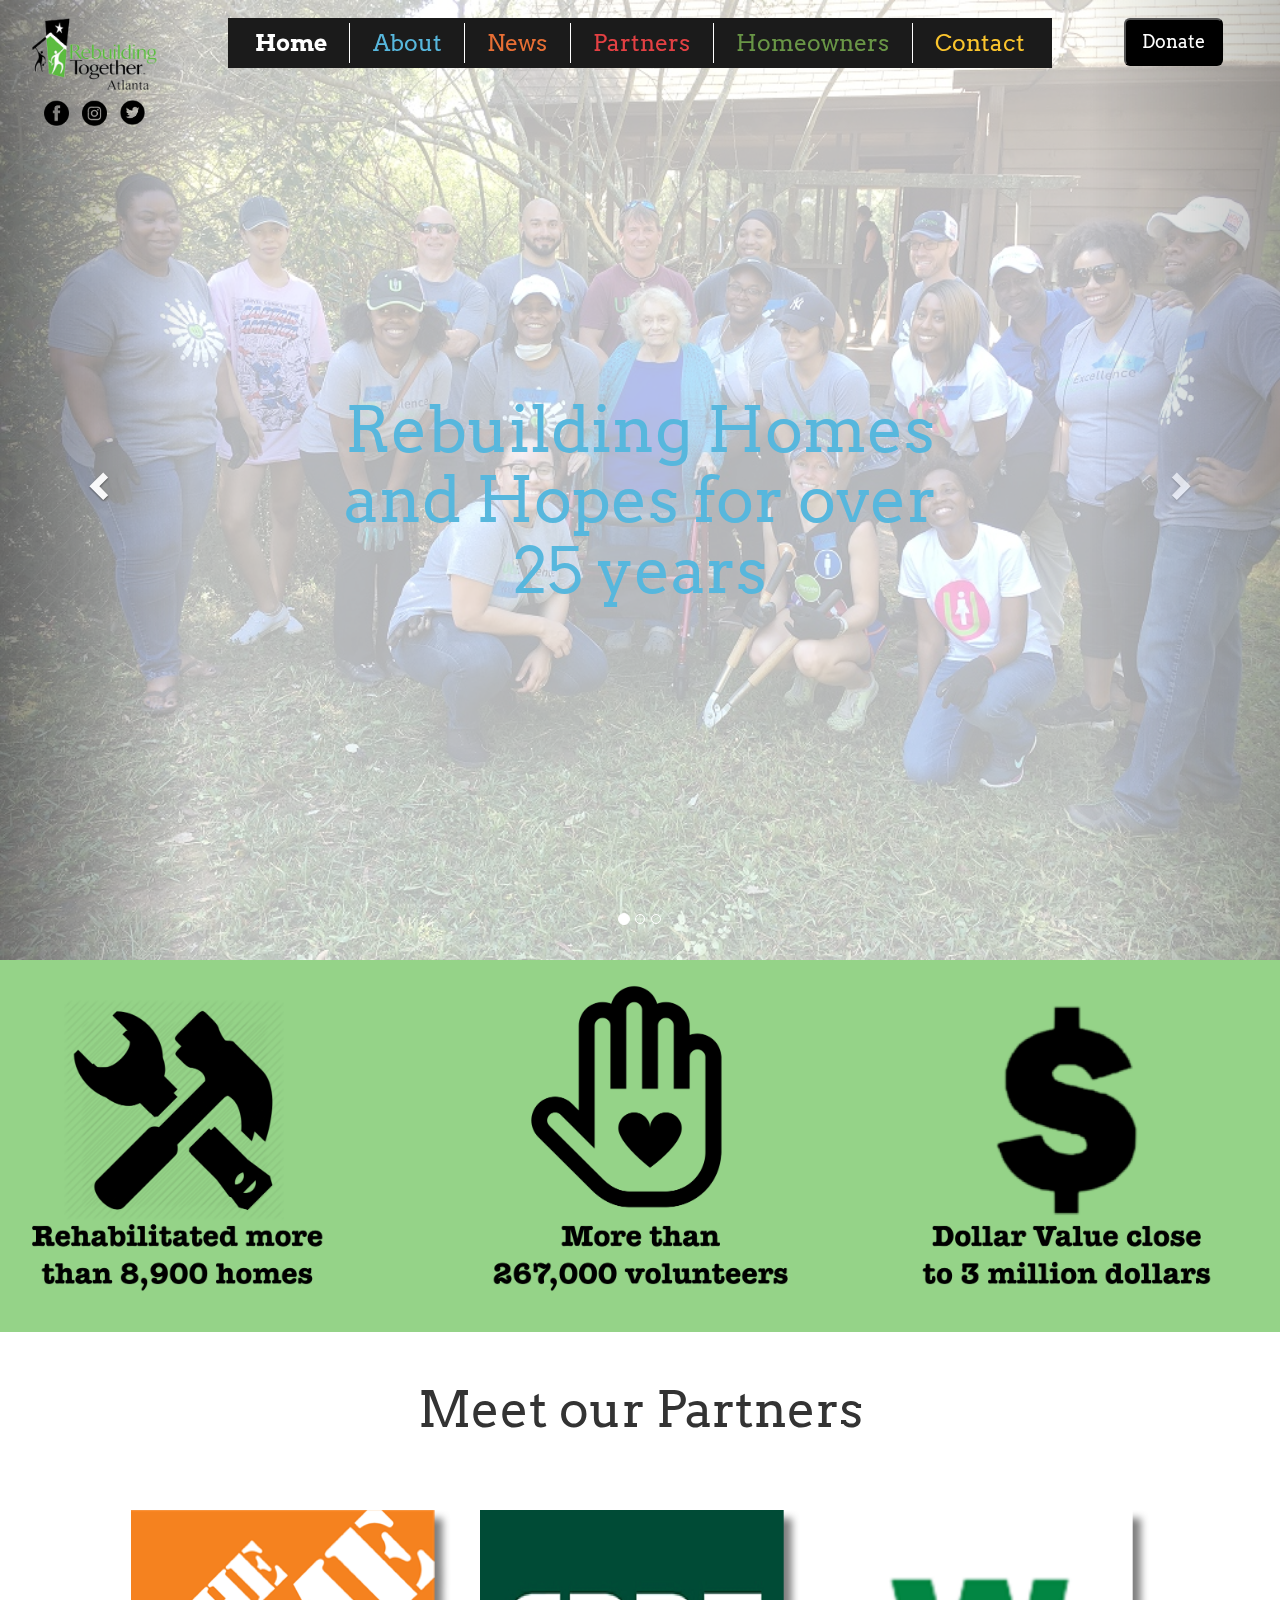
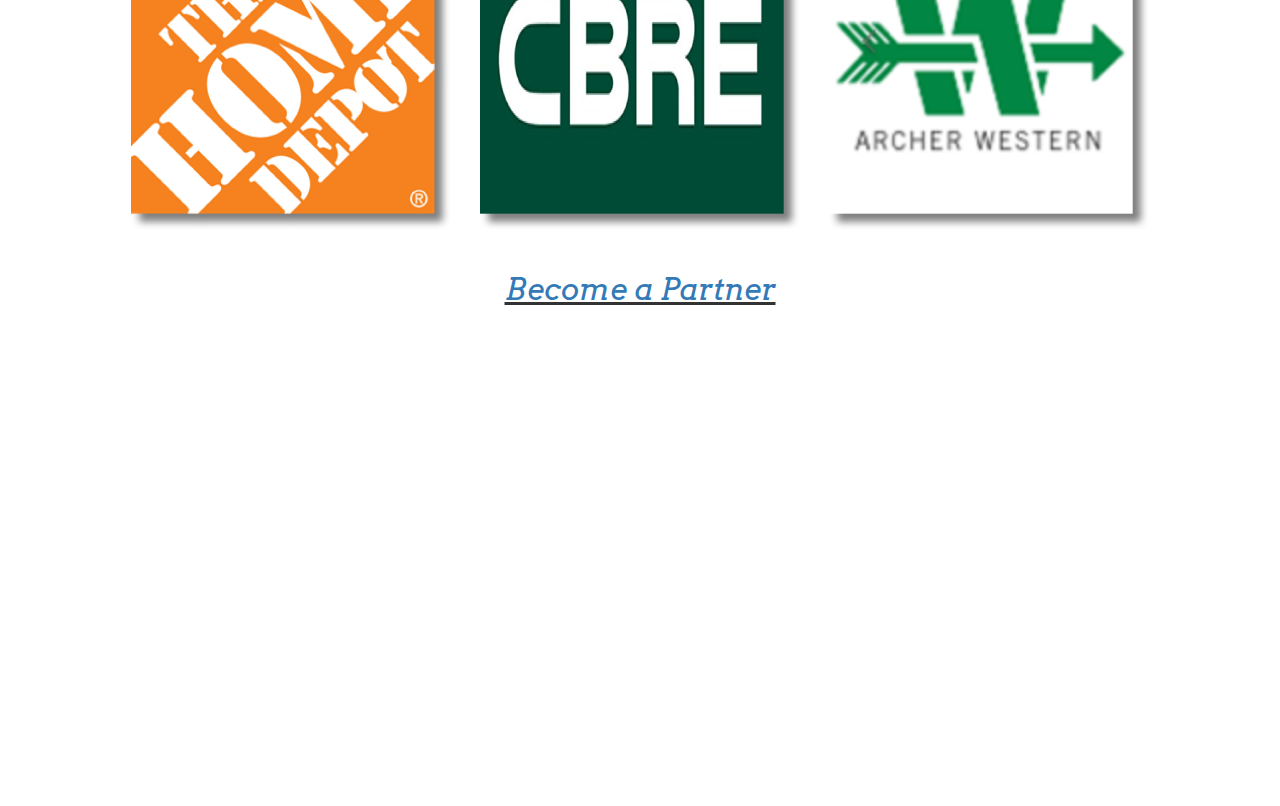
==== commit bd440c01: "fixed sponsors and made index text responsive" ====
--- a/index.html
+++ b/index.html
@@ -88,7 +88,7 @@
                     <div class="item">
                         <img src="img/cbreImageForCarousel.png" alt="home image" style="width:100%;">
                     </div>
-                    
+
                     <div class="item">
                         <img src="img/anotherCarouselImage.png" alt="home image" style="width:100%;">
                     </div>
@@ -122,12 +122,12 @@
         <p><br></br></p>
     </div>
     <div id="partnersLinks">
-        <a href="https://www.homedepot.com/" target="_blank"><img src="img/HomeDepot_Logo.png"> </a>
-        <a href="https://www.cbre.us/" target="_blank"><img src="img/CBRE_Logo.png"> </a>
-        <a href="http://www.walshgroup.com/" target="_blank"><img src="img/Archer_Western_Logo.png"> </a>
+        <a href="https://www.homedepot.com/" target="_blank"><img src="img/sponsors/HomeDepot_Logo.png"> </a>
+        <a href="https://www.cbre.us/" target="_blank"><img src="img/sponsors/CBRE_Logo.png"> </a>
+        <a href="http://www.walshgroup.com/" target="_blank"><img src="img/sponsors/Archer_Western_Logo.png"> </a>
     </div>
     <div id="BecomeAPartner">
-        <a href="#"><h2>Become a Partner</h2></a>
+        <a href="partners.html"><h2>Become a Partner</h2></a>
     </div>
     <div id="bottomofpage">
     </div>
--- a/css/index.css
+++ b/css/index.css
@@ -16,6 +16,13 @@
 }
 /* Color definitions */
 
+#partnersLinks img {
+    display: inline-block;
+    width: 25vw;
+    margin: 1vw;
+    /*width: 100%;*/
+}
+
 a.home {
     color: #FFFFFF;
 }
@@ -327,8 +334,14 @@
     margin-bottom: 500px;
 }
 
+.carousel-indicators {
+    z-index: 1;
+}
+
+
+
 #homepageTitleOnImage {
-    position: absolute;
+    /*position: absolute;
     color: #94D388;
     font-weight: bold;
     text-align: center;
@@ -340,5 +353,24 @@
 		1px -1px 0 #000,
 		-1px 1px 0 #000,
 		1px 1px 0 #000;
-    letter-spacing: 2px;
-}
+    letter-spacing: 2px;*/
+    position: absolute;
+    top: 50%;
+    left: 50%;
+    transform: translate(-50%, -50%);
+    font-family: "Arvo", Courier, serif;
+    font-size: 5vw;
+    text-decoration: BOLD;
+    color: #57B7DD;
+    /*color: black;*/
+    text-align: center;
+}
+
+h1, h2, p {
+    font-family: "Arvo", Courier, serif;
+
+}
+
+.carousel-inner {
+    opacity: .3;
+}
